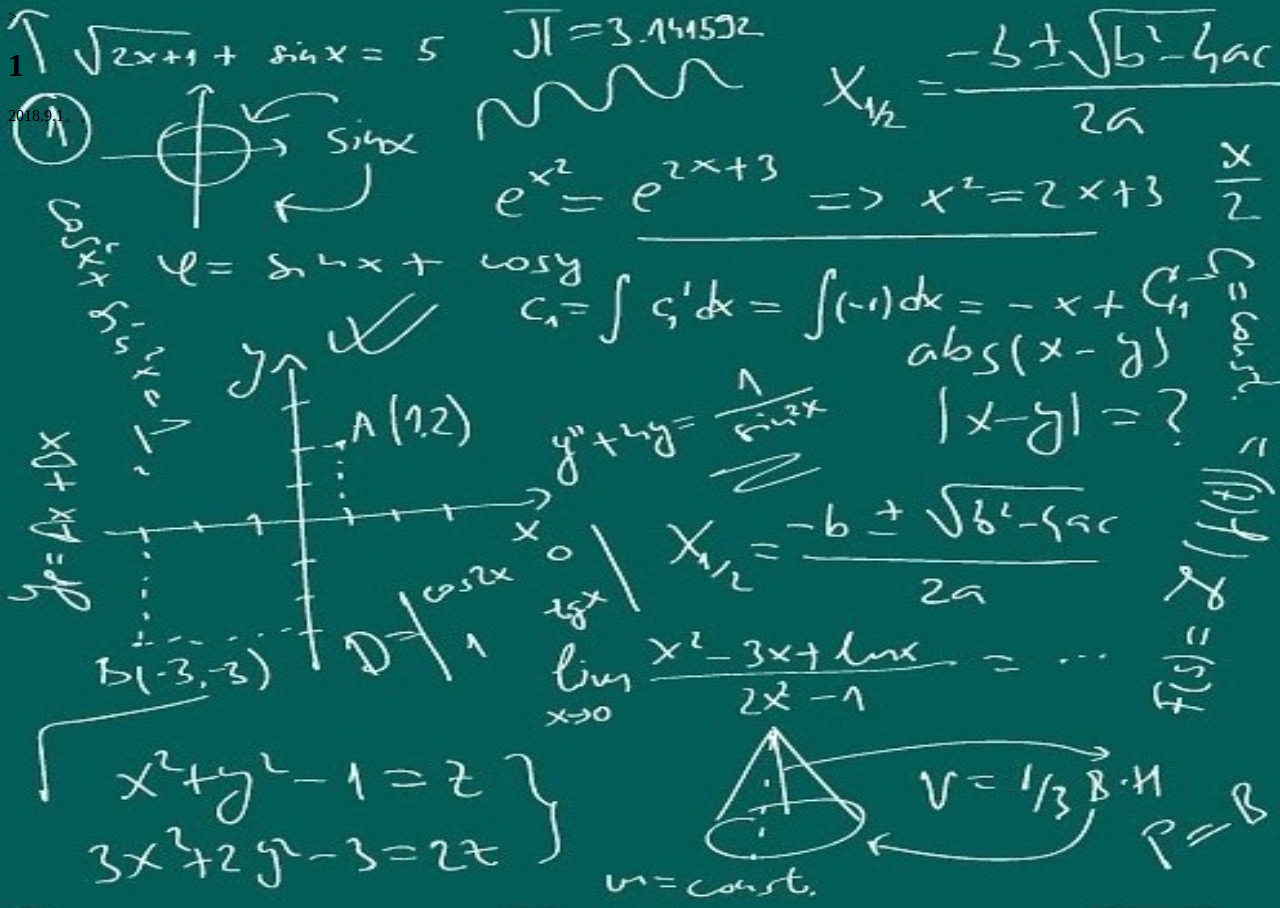
==== 001Basics/index.html @ 1d755204 "1" ====
<!DOCTYPE html>
<html>
<head>
<title>爱</title>
<style type="text/css">
	body{background-image:url(./images/黑板上的数学公式.jpg);
         background-size:100% 100%;
         height:100%;
	       }
    html{height:100%}
</style>>
</head>
<body>
<h1>1</h1>
<p>2018.9.1。。</p>
</body>
</html>
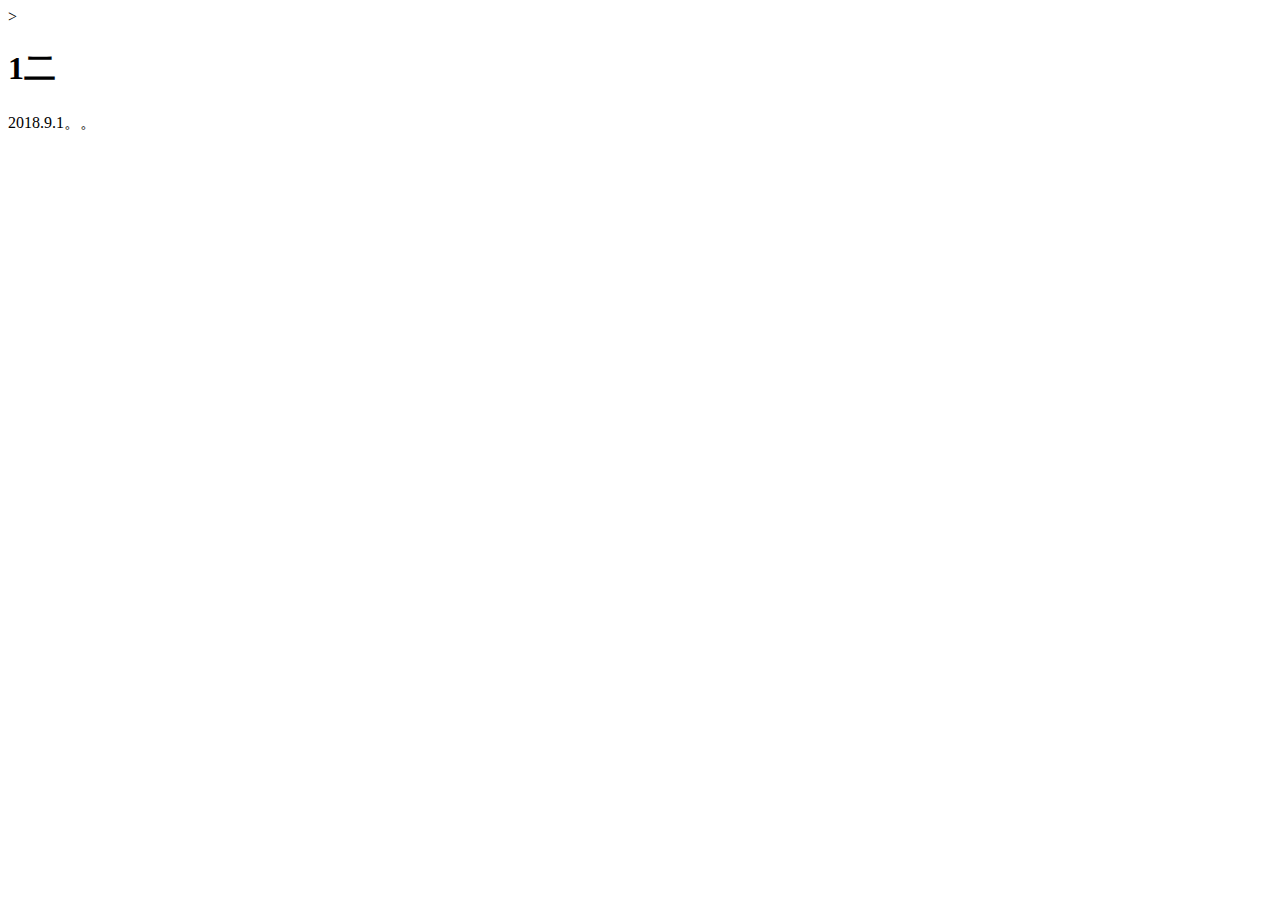
==== commit c4f45e79: "Default" ====
--- a/001Basics/index.html
+++ b/001Basics/index.html
@@ -3,7 +3,7 @@
 <head>
 <title>爱</title>
 <style type="text/css">
-	body{background-image:url(./images/黑板上的数学公式.jpg);
+	body{
          background-size:100% 100%;
          height:100%;
 	       }
@@ -11,7 +11,7 @@
 </style>>
 </head>
 <body>
-<h1>1</h1>
+<h1>1二</h1>
 <p>2018.9.1。。</p>
 </body>
 </html>
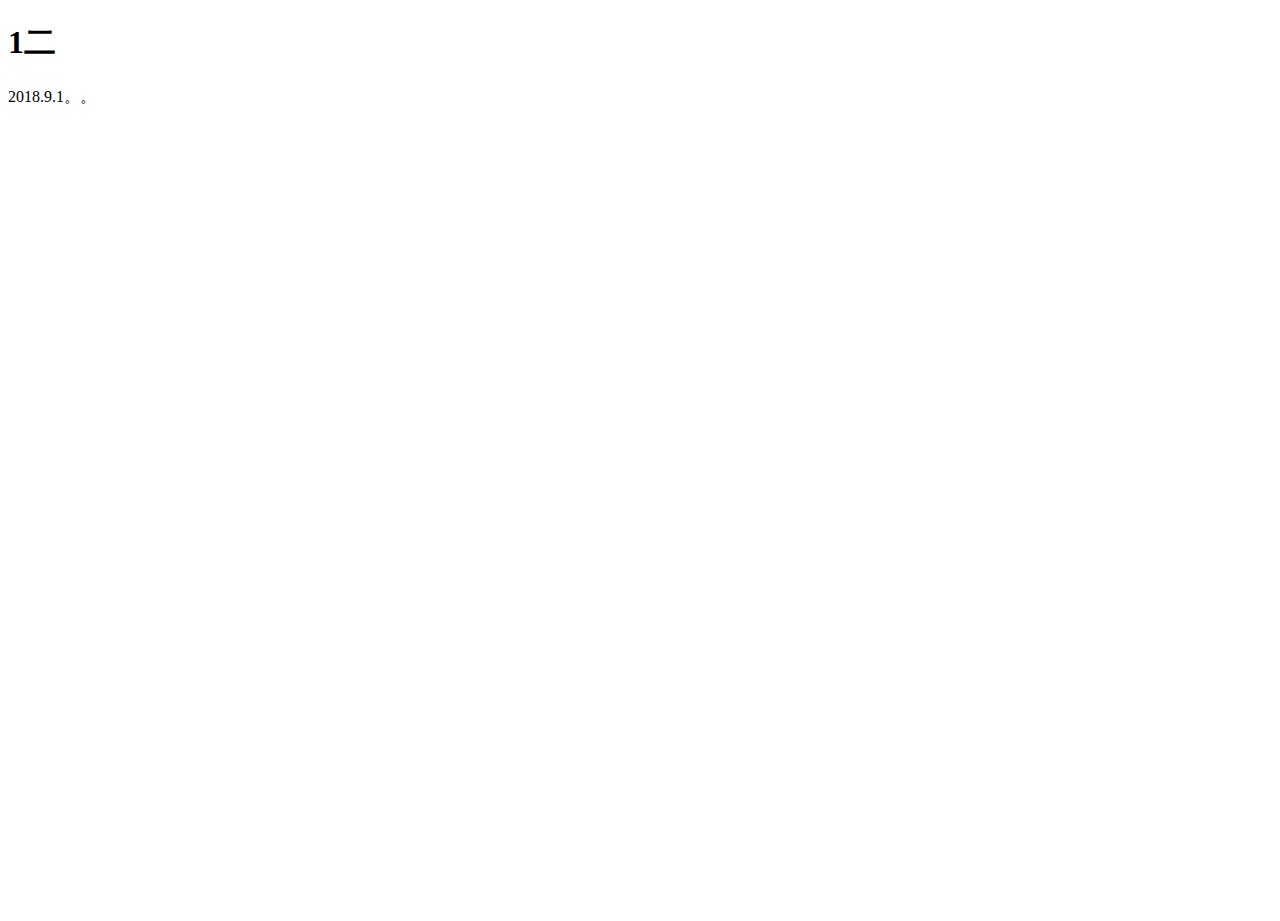
==== commit ff0e6808: "Default" ====
--- a/001Basics/index.html
+++ b/001Basics/index.html
@@ -8,7 +8,14 @@
          height:100%;
 	       }
     html{height:100%}
-</style>>
+    @keyframes myfirst {
+        from {opacity:0;}
+        to {opacity:0.8;}
+    }
+    h1,p{
+        animation: myfirst 4s infinite;
+    }
+</style>
 </head>
 <body>
 <h1>1二</h1>
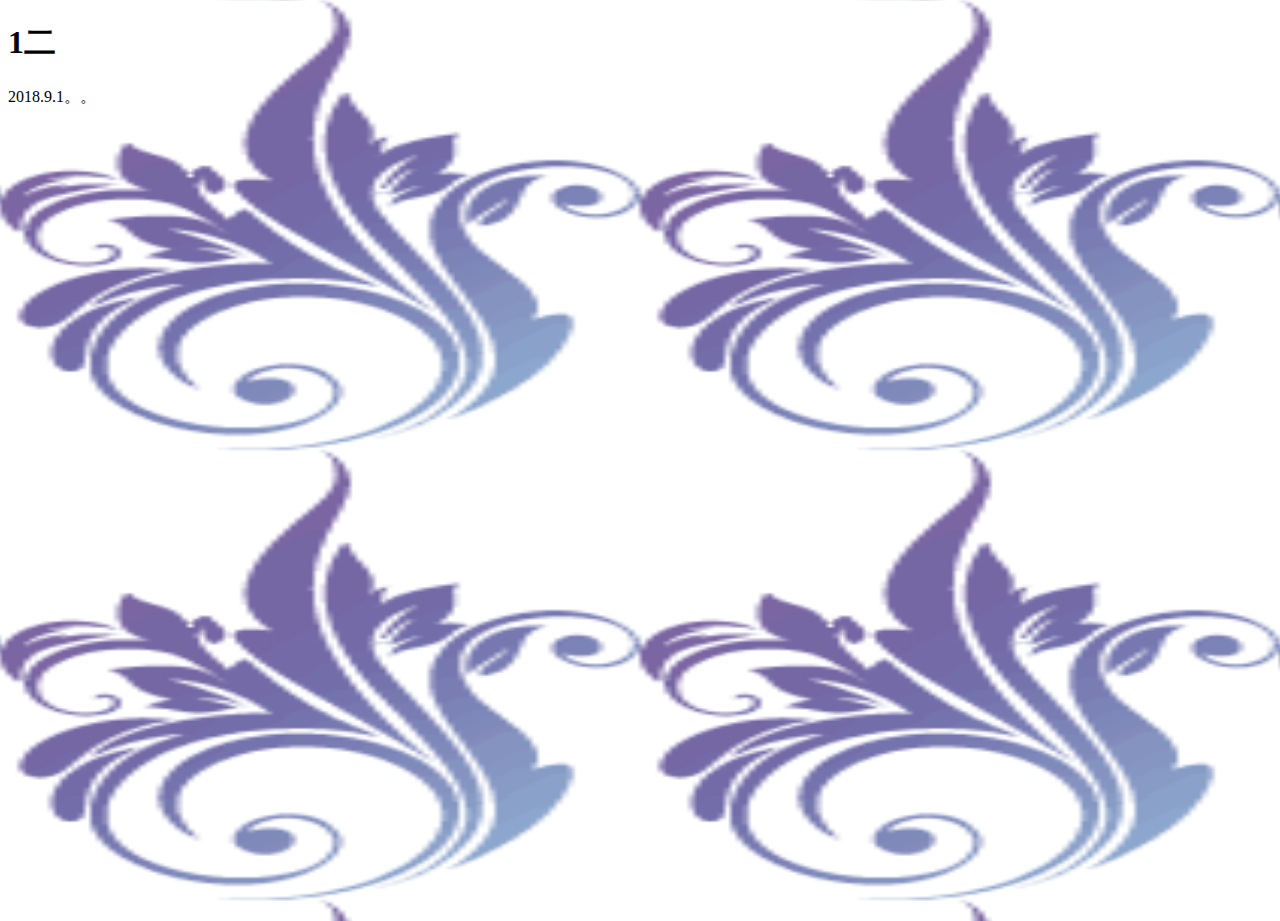
==== commit af0a2c58: "Default" ====
--- a/001Basics/index.html
+++ b/001Basics/index.html
@@ -3,8 +3,8 @@
 <head>
 <title>爱</title>
 <style type="text/css">
-	body{
-         background-size:100% 100%;
+	body{background-image: url("./images/1.gif");
+         background-size:50% 50%;
          height:100%;
 	       }
     html{height:100%}
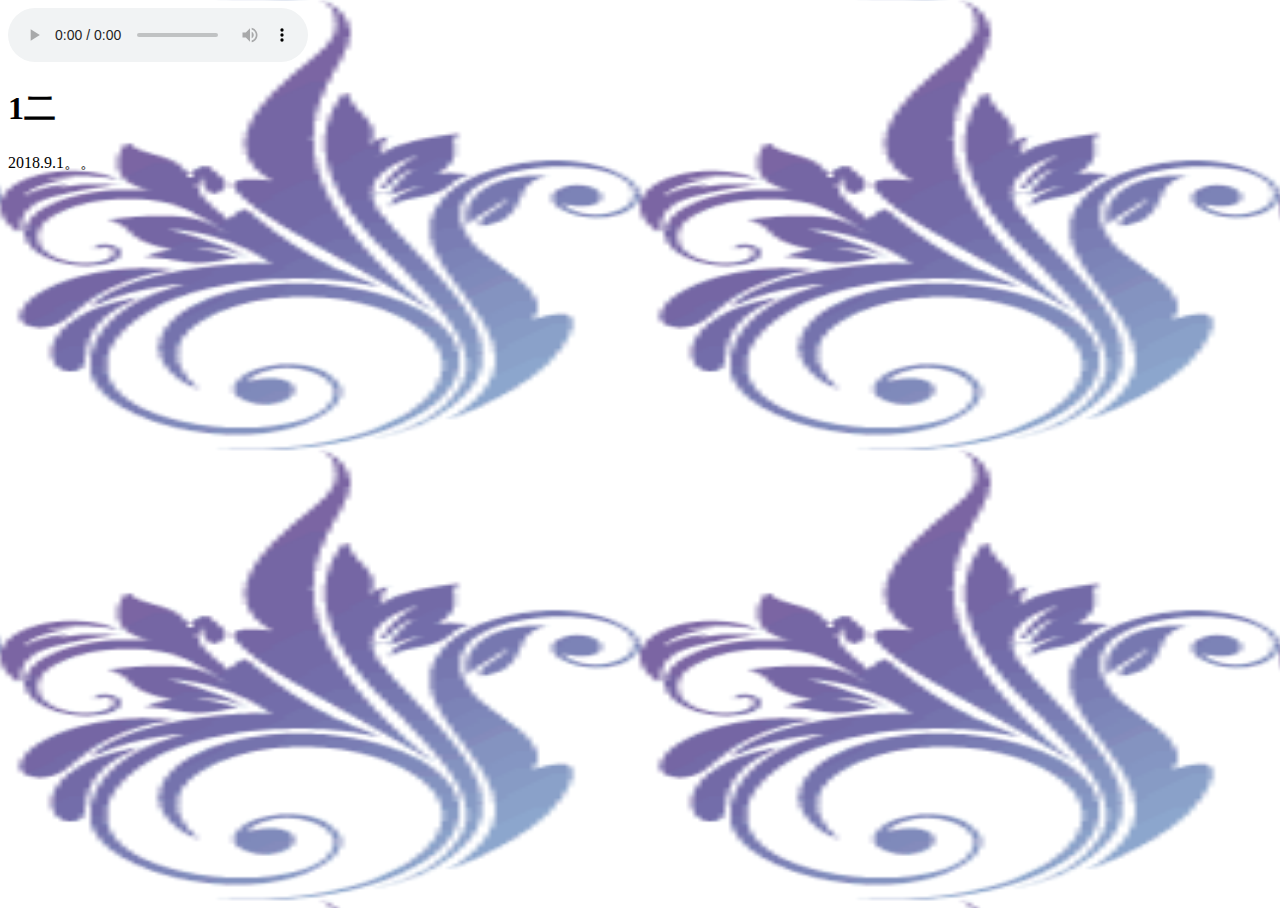
==== commit 7cc9cda4: "Default" ====
--- a/001Basics/index.html
+++ b/001Basics/index.html
@@ -18,6 +18,8 @@
 </style>
 </head>
 <body>
+<audio src="./music/兄弟，别来无恙.mp3" controls="controls">
+</audio>
 <h1>1二</h1>
 <p>2018.9.1。。</p>
 </body>
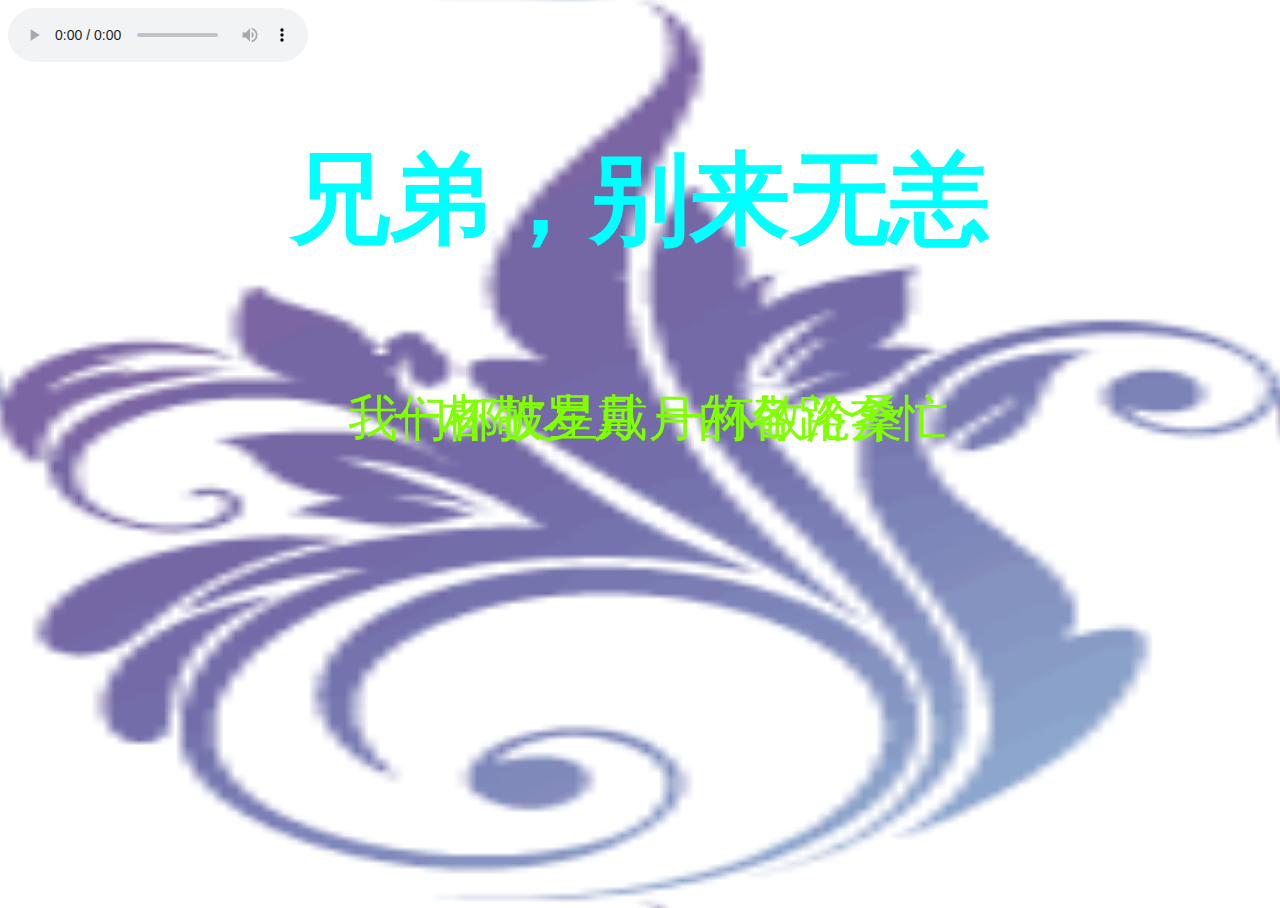
==== commit b76949af: "Default" ====
--- a/001Basics/index.html
+++ b/001Basics/index.html
@@ -2,25 +2,50 @@
 <html>
 <head>
 <title>爱</title>
-<style type="text/css">
+    <style type="text/css">
 	body{background-image: url("./images/1.gif");
-         background-size:50% 50%;
+         background-size:100% 100%;
          height:100%;
 	       }
     html{height:100%}
     @keyframes myfirst {
-        from {opacity:0;}
-        to {opacity:0.8;}
+        0%  {opacity:0;}
+        75%  {opacity:0;}
+        90%  {opacity:100;}
+        95%  {opacity:0;}
     }
-    h1,p{
-        animation: myfirst 4s infinite;
+    @keyframes mysecond {
+        0%  {opacity:0;}
+        95%  {opacity:0;}
+        99%  {opacity:100;}
+        100%  {opacity:0;}
     }
+    h1{
+        font-size: 100px;
+        text-align: center;
+        width: 100%;
+        color: aqua;
+    }
+    p{
+        font-size: 50px;
+        position: absolute;
+        text-align: center;
+        width: 100%;
+        color: chartreuse;
+    }
+    #句1{
+        animation: myfirst 40s infinite;
+    }
+    #句2{
+        animation: mysecond 40s infinite;
+        }
 </style>
 </head>
 <body>
-<audio src="./music/兄弟，别来无恙.mp3" controls="controls">
+<audio src="./music/兄弟，别来无恙.mp3" controls="controls" autoplay="autoplay" loop="loop">
 </audio>
-<h1>1二</h1>
-<p>2018.9.1。。</p>
+<h1>兄弟，别来无恙</h1>
+<p id="句1">一杯敬岁月 一杯敬沧桑</p>
+<p id="句2">我们都披星戴月的各路奔忙</p>
 </body>
 </html>
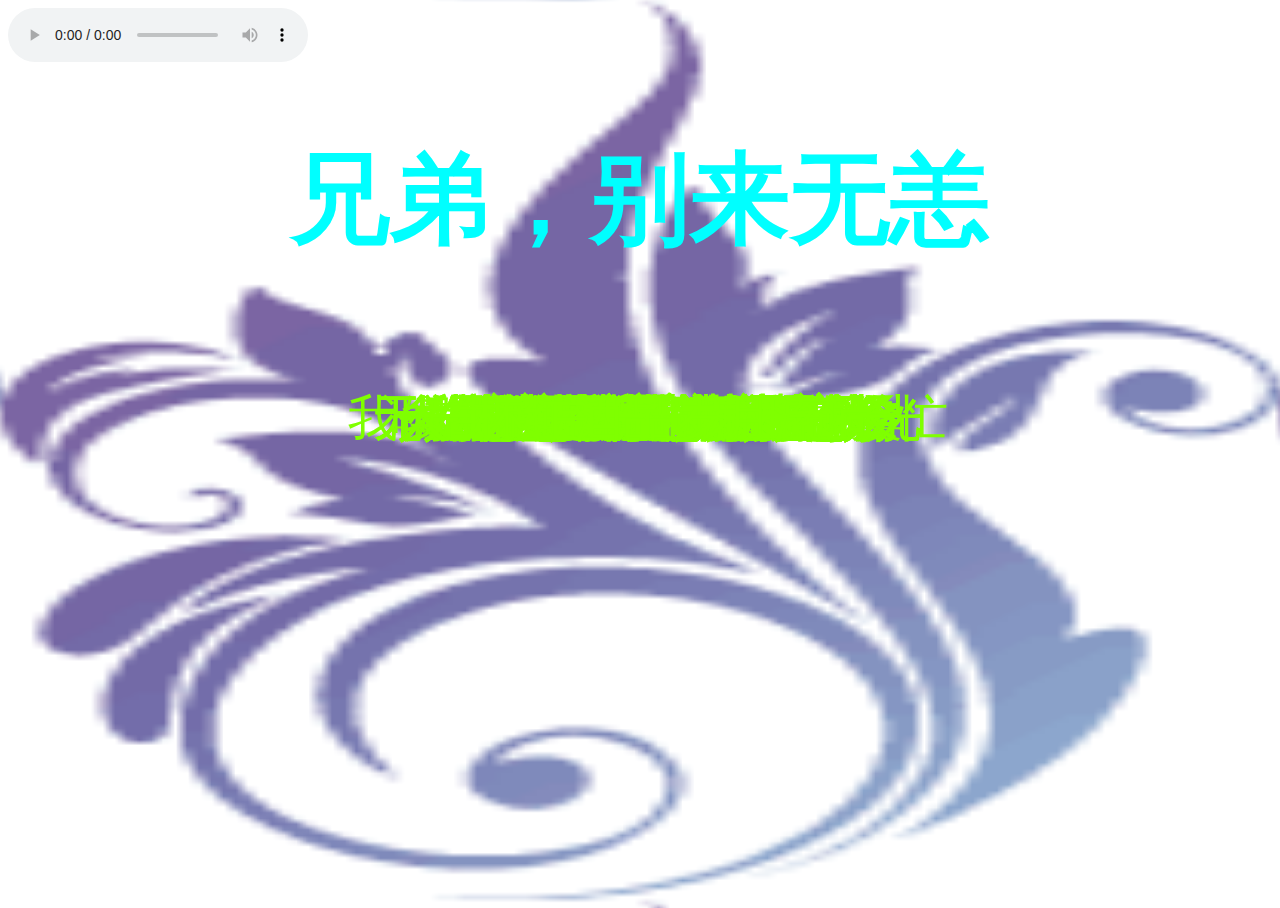
==== commit dbb2f2e3: "Default" ====
--- a/001Basics/index.html
+++ b/001Basics/index.html
@@ -8,13 +8,249 @@
          height:100%;
 	       }
     html{height:100%}
-    @keyframes myfirst {
-        0%  {opacity:0;}
-        75%  {opacity:0;}
-        90%  {opacity:100;}
-        95%  {opacity:0;}
-    }
-    @keyframes mysecond {
+    @keyframes my1 {
+        0%  {opacity:0;}
+        10%  {opacity:0;}
+        15%  {opacity:100;}
+        17%  {opacity:0;}
+        100%  {opacity:0;}
+    }
+    @keyframes my2 {
+        0%  {opacity:0;}
+        16%  {opacity:0;}
+        17.8%  {opacity:100;}
+        20%  {opacity:0;}
+        100%  {opacity:0;}
+    }
+    @keyframes my3 {
+        0%  {opacity:0;}
+        18.5%  {opacity:0;}
+        20.5%  {opacity:100;}
+        26%  {opacity:0;}
+        100%  {opacity:0;}
+    }
+    @keyframes my4 {
+          0%  {opacity:0;}
+          95%  {opacity:0;}
+          99%  {opacity:100;}
+          100%  {opacity:0;}
+      }
+    @keyframes my5 {
+        0%  {opacity:0;}
+        95%  {opacity:0;}
+        99%  {opacity:100;}
+        100%  {opacity:0;}
+    }
+    @keyframes my6 {
+        0%  {opacity:0;}
+        95%  {opacity:0;}
+        99%  {opacity:100;}
+        100%  {opacity:0;}
+    }
+    @keyframes my7 {
+        0%  {opacity:0;}
+        95%  {opacity:0;}
+        99%  {opacity:100;}
+        100%  {opacity:0;}
+    }
+    @keyframes my8 {
+        0%  {opacity:0;}
+        95%  {opacity:0;}
+        99%  {opacity:100;}
+        100%  {opacity:0;}
+    } @keyframes my9 {
+          0%  {opacity:0;}
+          95%  {opacity:0;}
+          99%  {opacity:100;}
+          100%  {opacity:0;}
+      }
+    @keyframes my10 {
+            0%  {opacity:0;}
+            95%  {opacity:0;}
+            99%  {opacity:100;}
+            100%  {opacity:0;}
+        }
+    @keyframes my11 {
+        0%  {opacity:0;}
+        95%  {opacity:0;}
+        99%  {opacity:100;}
+        100%  {opacity:0;}
+    }
+    @keyframes my12 {
+        0%  {opacity:0;}
+        95%  {opacity:0;}
+        99%  {opacity:100;}
+        100%  {opacity:0;}
+    }
+    @keyframes my13 {
+        0%  {opacity:0;}
+        95%  {opacity:0;}
+        99%  {opacity:100;}
+        100%  {opacity:0;}
+    }
+    @keyframes my14 {
+        0%  {opacity:0;}
+        95%  {opacity:0;}
+        99%  {opacity:100;}
+        100%  {opacity:0;}
+    }
+    @keyframes my15 {
+        0%  {opacity:0;}
+        95%  {opacity:0;}
+        99%  {opacity:100;}
+        100%  {opacity:0;}
+    }
+    @keyframes my16 {
+        0%  {opacity:0;}
+        95%  {opacity:0;}
+        99%  {opacity:100;}
+        100%  {opacity:0;}
+    }
+    @keyframes my17 {
+        0%  {opacity:0;}
+        95%  {opacity:0;}
+        99%  {opacity:100;}
+        100%  {opacity:0;}
+    }
+    @keyframes my18 {
+        0%  {opacity:0;}
+        95%  {opacity:0;}
+        99%  {opacity:100;}
+        100%  {opacity:0;}
+    }
+    @keyframes my19 {
+        0%  {opacity:0;}
+        95%  {opacity:0;}
+        99%  {opacity:100;}
+        100%  {opacity:0;}
+    }
+    @keyframes my20 {
+        0%  {opacity:0;}
+        95%  {opacity:0;}
+        99%  {opacity:100;}
+        100%  {opacity:0;}
+    }
+    @keyframes my21 {
+        0%  {opacity:0;}
+        95%  {opacity:0;}
+        99%  {opacity:100;}
+        100%  {opacity:0;}
+    }
+    @keyframes my22 {
+        0%  {opacity:0;}
+        95%  {opacity:0;}
+        99%  {opacity:100;}
+        100%  {opacity:0;}
+    }
+    @keyframes my23 {
+        0%  {opacity:0;}
+        95%  {opacity:0;}
+        99%  {opacity:100;}
+        100%  {opacity:0;}
+    }
+    @keyframes my24 {
+        0%  {opacity:0;}
+        95%  {opacity:0;}
+        99%  {opacity:100;}
+        100%  {opacity:0;}
+    }
+    @keyframes my25 {
+        0%  {opacity:0;}
+        95%  {opacity:0;}
+        99%  {opacity:100;}
+        100%  {opacity:0;}
+    }
+    @keyframes my26 {
+        0%  {opacity:0;}
+        95%  {opacity:0;}
+        99%  {opacity:100;}
+        100%  {opacity:0;}
+    }
+    @keyframes my27 {
+        0%  {opacity:0;}
+        95%  {opacity:0;}
+        99%  {opacity:100;}
+        100%  {opacity:0;}
+    }
+    @keyframes my28 {
+        0%  {opacity:0;}
+        95%  {opacity:0;}
+        99%  {opacity:100;}
+        100%  {opacity:0;}
+    }
+    @keyframes my29 {
+        0%  {opacity:0;}
+        95%  {opacity:0;}
+        99%  {opacity:100;}
+        100%  {opacity:0;}
+    }
+    @keyframes my30 {
+        0%  {opacity:0;}
+        95%  {opacity:0;}
+        99%  {opacity:100;}
+        100%  {opacity:0;}
+    }
+    @keyframes my31 {
+        0%  {opacity:0;}
+        95%  {opacity:0;}
+        99%  {opacity:100;}
+        100%  {opacity:0;}
+    }
+    @keyframes my32 {
+        0%  {opacity:0;}
+        95%  {opacity:0;}
+        99%  {opacity:100;}
+        100%  {opacity:0;}
+    }
+    @keyframes my33 {
+        0%  {opacity:0;}
+        95%  {opacity:0;}
+        99%  {opacity:100;}
+        100%  {opacity:0;}
+    }
+    @keyframes my34 {
+        0%  {opacity:0;}
+        95%  {opacity:0;}
+        99%  {opacity:100;}
+        100%  {opacity:0;}
+    }
+    @keyframes my35 {
+        0%  {opacity:0;}
+        95%  {opacity:0;}
+        99%  {opacity:100;}
+        100%  {opacity:0;}
+    }
+    @keyframes my36 {
+        0%  {opacity:0;}
+        95%  {opacity:0;}
+        99%  {opacity:100;}
+        100%  {opacity:0;}
+    }
+    @keyframes my37 {
+        0%  {opacity:0;}
+        95%  {opacity:0;}
+        99%  {opacity:100;}
+        100%  {opacity:0;}
+    }
+    @keyframes my38 {
+        0%  {opacity:0;}
+        95%  {opacity:0;}
+        99%  {opacity:100;}
+        100%  {opacity:0;}
+    }
+    @keyframes my39 {
+        0%  {opacity:0;}
+        95%  {opacity:0;}
+        99%  {opacity:100;}
+        100%  {opacity:0;}
+    }
+    @keyframes my40 {
+        0%  {opacity:0;}
+        95%  {opacity:0;}
+        99%  {opacity:100;}
+        100%  {opacity:0;}
+    }
+    @keyframes my41 {
         0%  {opacity:0;}
         95%  {opacity:0;}
         99%  {opacity:100;}
@@ -34,18 +270,175 @@
         color: chartreuse;
     }
     #句1{
-        animation: myfirst 40s infinite;
+        animation: my1 225s infinite;
     }
     #句2{
-        animation: mysecond 40s infinite;
+        animation: my2 225s infinite;
         }
-</style>
+    #句3{
+        animation: my3 225s infinite;
+    }
+    #句4{
+        animation: my4 225s infinite;
+    }
+    #句5{
+          animation: my5 225s infinite;
+      }
+    #句6{
+            animation: my6 225s infinite;
+        }
+    #句7{
+        animation: my7 225s infinite;
+    }
+    #句8{
+        animation: my8 225s infinite;
+    }
+    #句9{
+          animation: my9 225s infinite;
+      }
+    #句10{
+        animation: my10 225s infinite;
+    }
+    #句11{
+          animation: my11 225s infinite;
+      }
+    #句12{
+            animation: my12 225s infinite;
+        }
+    #句13{
+        animation: my13 225s infinite;
+    }
+    #句14{
+        animation: my14 225s infinite;
+    }
+    #句15{
+        animation: my15 225s infinite;
+    }
+    #句16{
+        animation: my16 225s infinite;
+    }
+    #句17{
+        animation: my17 225s infinite;
+    }
+    #句18{
+        animation: my18 225s infinite;
+    }
+    #句19{
+        animation: my19 225s infinite;
+    }
+    #句20 {
+        animation: my20 225s infinite;
+    }
+    #句21 {
+        animation: my21 225s infinite;
+    }
+    #句22 {
+          animation: my22 225s infinite;
+      }
+    #句23 {
+        animation: my23 225s infinite;
+    }
+    #句24 {
+        animation: my24 225s infinite;
+    }
+    #句25 {
+        animation: my25 225s infinite;
+    }
+    #句26 {
+        animation: my26 225s infinite;
+    }
+    #句27 {
+        animation: my27 225s infinite;
+    }
+    #句28 {
+        animation: my28 225s infinite;
+    }
+    #句29 {
+        animation: my29 225s infinite;
+    }
+    #句30 {
+        animation: my30 225s infinite;
+    }
+    #句31 {
+        animation: my31 225s infinite;
+    }
+    #句32 {
+        animation: my32 225s infinite;
+    }
+    #句33 {
+        animation: my33 225s infinite;
+    }
+    #句34 {
+        animation: my34 225s infinite;
+    }
+    #句35 {
+        animation: my35 225s infinite;
+    }
+    #句36 {
+        animation: my36 225s infinite;
+    }
+    #句37 {
+        animation: my37 225s infinite;
+    }
+    #句38 {
+        animation: my38 225s infinite;
+    }
+    #句39 {
+        animation: my39 225s infinite;
+    }
+    #句40 {
+        animation: my40 225s infinite;
+    }
+    #句41 {
+        animation: my41 225s infinite;
+    }
+    </style>
 </head>
 <body>
 <audio src="./music/兄弟，别来无恙.mp3" controls="controls" autoplay="autoplay" loop="loop">
+    1
 </audio>
 <h1>兄弟，别来无恙</h1>
 <p id="句1">一杯敬岁月 一杯敬沧桑</p>
 <p id="句2">我们都披星戴月的各路奔忙</p>
+<p id="句3">一杯敬情谊一杯敬感伤</p>
+<p id="句4">多年的兄弟也难聚一场</p>
+<p id="句5">我们虽说不安于现状</p>
+<p id="句6">又懒得反抗</p>
+<p id="句7">总在追逐名利中</p>
+<p id="句8">错过了美好时光</p>
+<p id="句9">就算有了更多的存款</p>
+<p id="句10">也觉得空荡荡</p>
+<p id="句11">唉 别忘了我们人在他乡</p>
+<p id="句12">兄弟啊 你别来无恙</p>
+<p id="句13">自己的初心不能忘</p>
+<p id="句14">无论再怎样落魄还是风光</p>
+<p id="句15">都别迷失了方向</p>
+<p id="句16">兄弟啊 你别来无恙</p>
+<p id="句17">如果心累了就放一放</p>
+<p id="句18">人生就是一趟万里征长</p>
+<p id="句19">一杯红酒品岁月流淌</p>
+<p id="句20">我们虽说不安于现状</p>
+<p id="句21">又懒得反抗</p>
+<p id="句22">总在追逐名利中</p>
+<p id="句23">错过了美好时光</p>
+<p id="句24">就算有了更多的存款</p>
+<p id="句25">也觉得空荡荡</p>
+<p id="句26">别忘了我们人在他乡</p>
+<p id="句27">兄弟啊 你别来无恙</p>
+<p id="句28">自己的初心不能忘</p>
+<p id="句29">无论再怎样落魄还是风光</p>
+<p id="句30">都别迷失了方向</p>
+<p id="句31">兄弟啊 你别来无恙</p>
+<p id="句32">如果心累了就放一放</p>
+<p id="句33">人生就是一趟万里征长</p>
+<p id="句34">一杯红酒品岁月流淌</p>
+<p id="句35">兄弟啊 你别来无恙</p>
+<p id="句36">自己的初心不能忘</p>
+<p id="句37">无论再怎样落魄还是风光</p>
+<p id="句38">兄弟啊 你别来无恙</p>
+<p id="句39">如果心累了就放一放</p>
+<p id="句40">人生就是一趟万里征长</p>
+<p id="句41">一杯红酒品岁月流淌</p>
 </body>
 </html>
